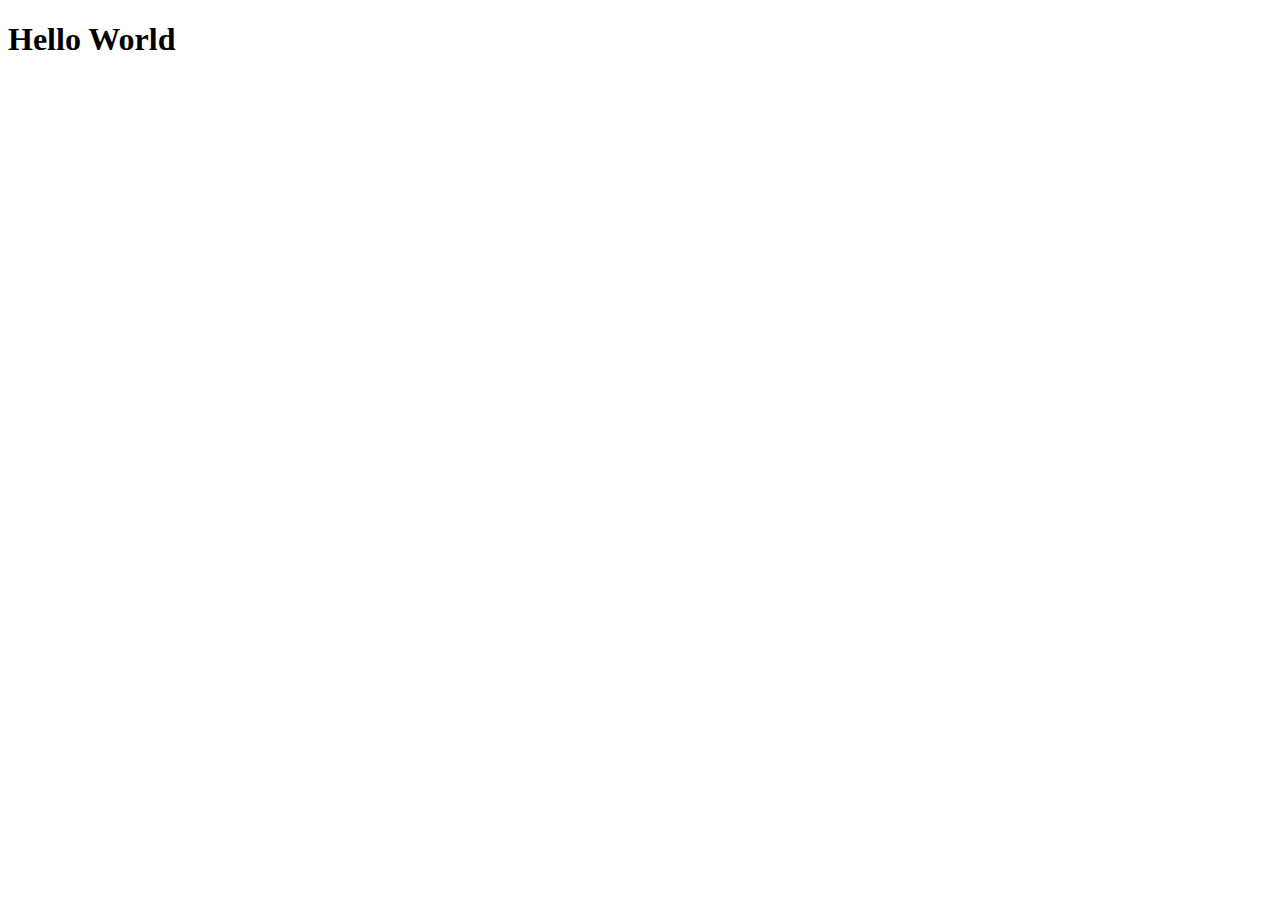
==== index.html @ 5beb9258 "create repo" ====
<!DOCTYPE html>
<html lang="en">
<head>
  <meta charset="UTF-8">
  <meta name="viewport" content="width=device-width, initial-scale=1.0">
  <title>alphabet-game</title>
</head>
<body>
  <h1>Hello World</h1>
</body>
</html>
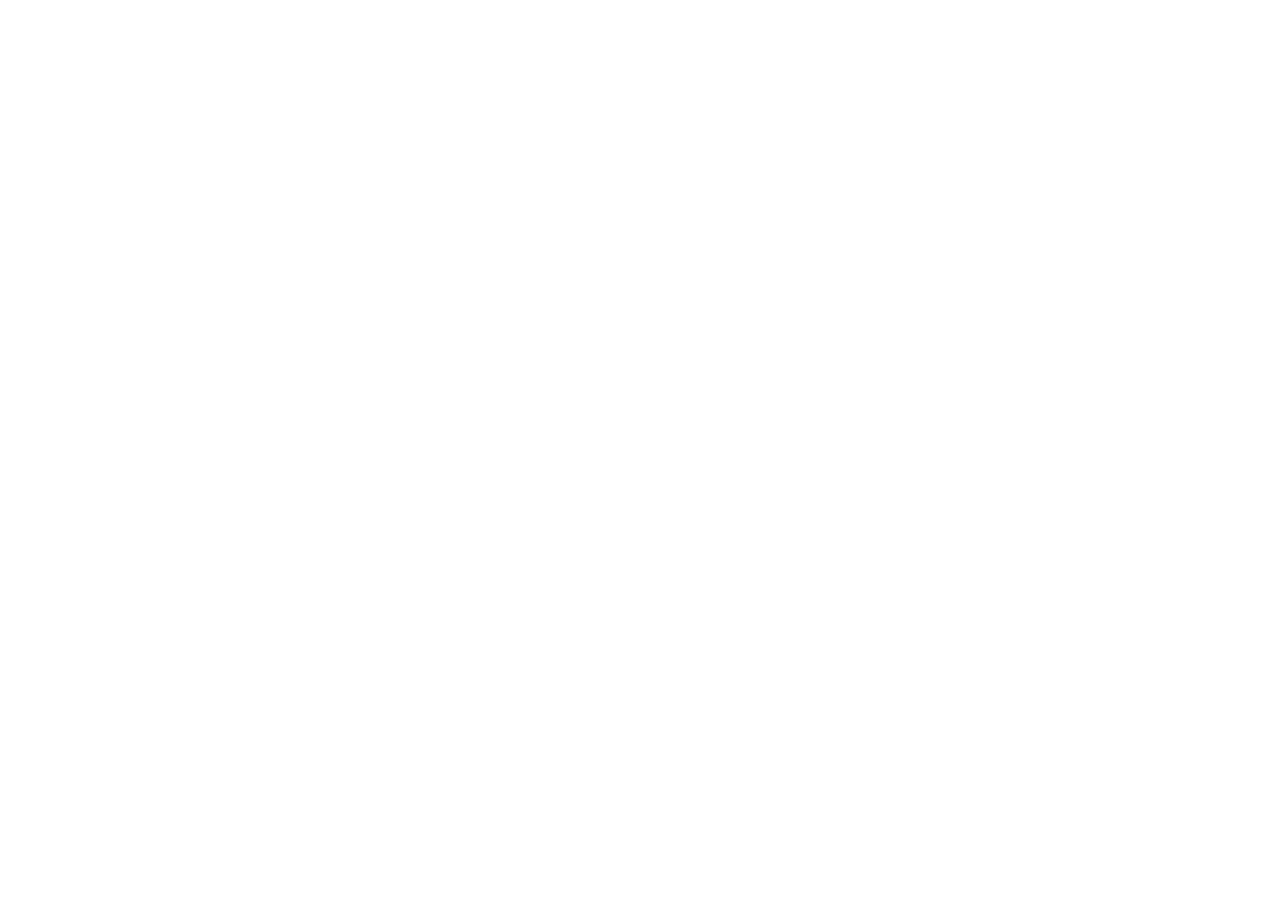
==== commit b6419b81: "image add" ====
--- a/index.html
+++ b/index.html
@@ -4,8 +4,23 @@
   <meta charset="UTF-8">
   <meta name="viewport" content="width=device-width, initial-scale=1.0">
   <title>alphabet-game</title>
+  <link rel="stylesheet" href="style.css">
 </head>
 <body>
-  <h1>Hello World</h1>
+
+  <main>
+    <section>
+      
+    </section>
+
+    <section>
+
+    </section>
+
+    <section>
+
+    </section>
+  </main>
+
 </body>
 </html>--- a/style.css
+++ b/style.css
@@ -0,0 +1,10 @@
+* {
+  margin: 0;
+  padding: 0;
+  box-sizing: border-box;
+  font-family: Arial, Helvetica, sans-serif;
+}
+
+h1 {
+  color: red;
+}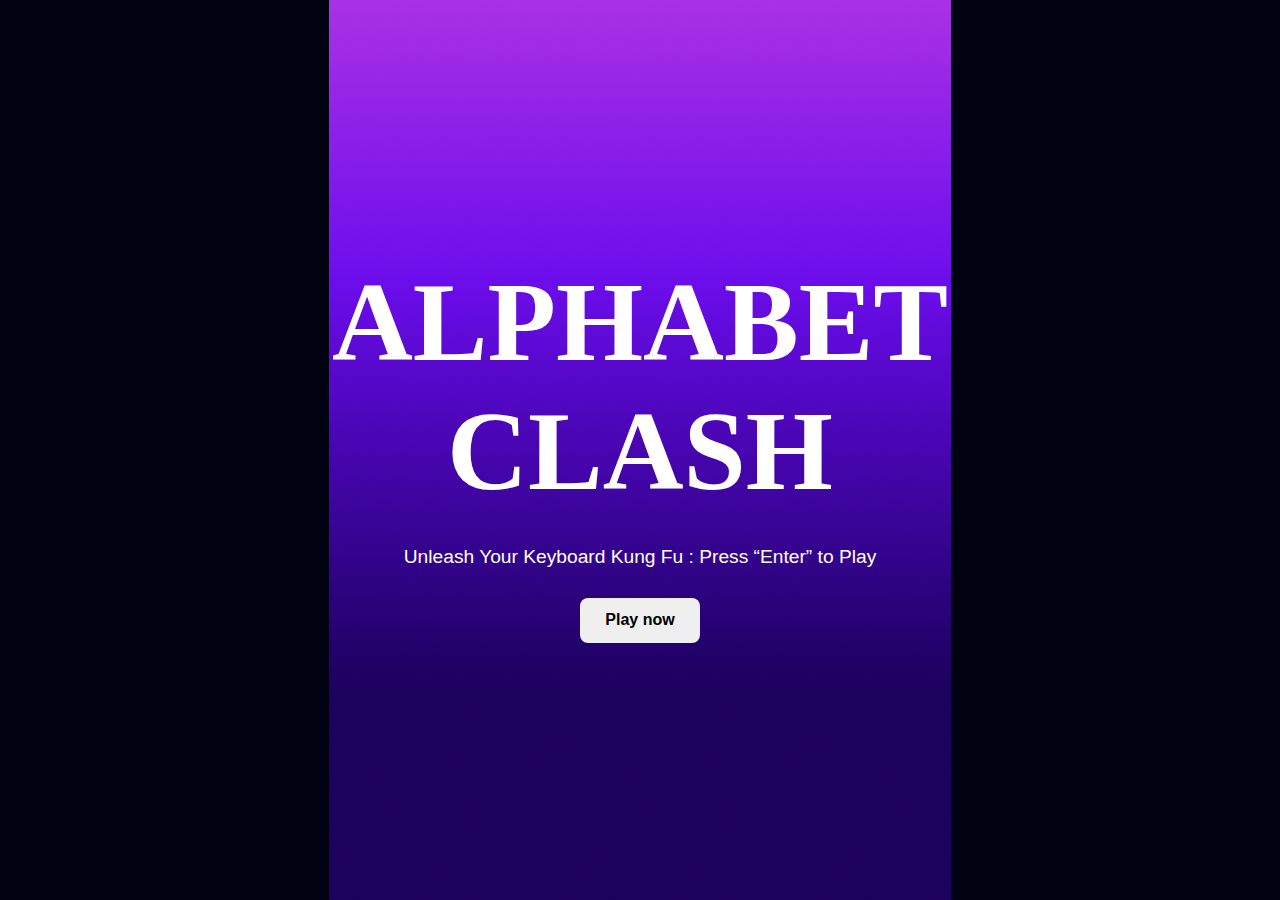
==== commit 4fd5f153: "landing page finished" ====
--- a/index.html
+++ b/index.html
@@ -10,7 +10,17 @@
 
   <main>
     <section>
-      
+      <div class="section_one">
+        <div class="s_one_container">
+          <div class="text_contain">
+            <h1>ALPHABET CLASH</h1>
+            <p>Unleash Your Keyboard Kung Fu : Press “Enter” to Play</p>
+            <div class="paly_btn">
+              <button>Play now</button>
+            </div>
+          </div>
+        </div>
+      </div>
     </section>
 
     <section>
--- a/style.css
+++ b/style.css
@@ -5,6 +5,58 @@
   font-family: Arial, Helvetica, sans-serif;
 }
 
-h1 {
-  color: red;
+.section_one {
+  height: 100vh;
+  width: 100%;
+  background-color: #010313;
+}
+
+.s_one_container {
+  height: 100%;
+  width: 100%;
+  background-repeat: no-repeat;
+  background-position: center;
+  background-image: url("images/background.png");
+  display: flex;
+  align-items: center;
+  justify-content: center;
+}
+
+.text_contain {
+  height: auto;
+  width: 70%;
+  color: white;
+  align-items: center;
+}
+.text_contain h1 {
+  font-size: 7rem;
+  text-align: center;
+  font-family:Impact;
+}
+.text_contain p {
+  font-size: 1.2rem;
+  text-align: center;
+  padding: 30px;
+}
+.paly_btn {
+  height: auto;
+  width: 100%;
+  display: flex;
+  align-items: center;
+  justify-content: center;
+}
+.paly_btn button {
+  height: 45px;
+  width: 120px;
+  border: none;
+  border-radius: 8px;
+  font-size: 1rem;
+  font-weight: 600;
+}
+
+.paly_btn button:hover {
+  background-color: rgb(220, 220, 220);
+}
+.paly_btn button:active {
+  background-color: rgb(190, 190, 190);
 }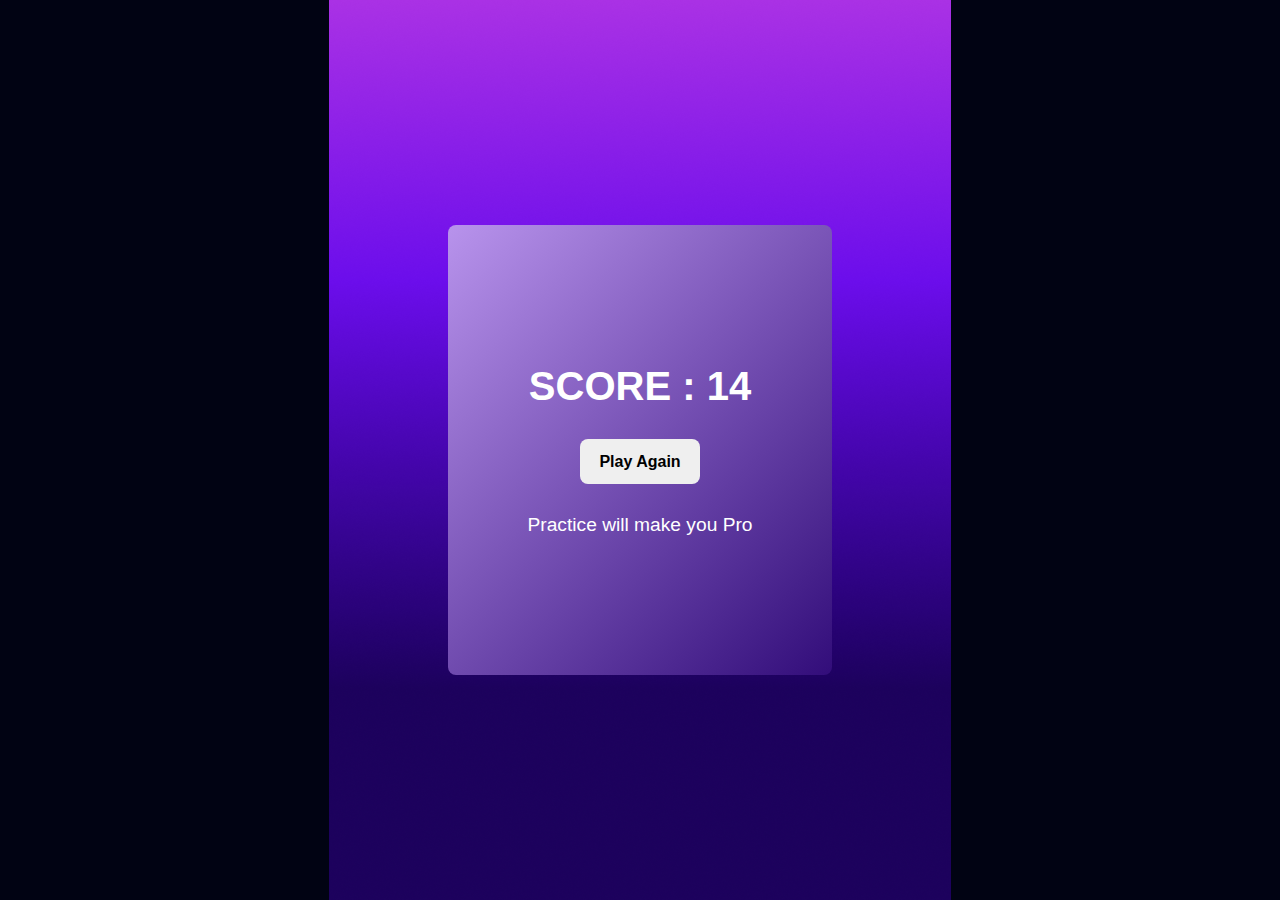
==== commit d29f169c: "get all in one" ====
--- a/index.html
+++ b/index.html
@@ -3,34 +3,142 @@
 <head>
   <meta charset="UTF-8">
   <meta name="viewport" content="width=device-width, initial-scale=1.0">
-  <title>alphabet-game</title>
+  <title>alphabet-game-landing-page</title>
   <link rel="stylesheet" href="style.css">
 </head>
 <body>
 
   <main>
+
     <section>
       <div class="section_one">
         <div class="s_one_container">
+
           <div class="text_contain">
+
             <h1>ALPHABET CLASH</h1>
             <p>Unleash Your Keyboard Kung Fu : Press “Enter” to Play</p>
+
             <div class="paly_btn">
-              <button>Play now</button>
+              <button id="start_btn" onclick= "play()">Play now</button>  
             </div>
+
+          </div>
+
+        </div>
+      </div>
+    </section>
+
+
+
+    <section>
+      <div class="section_two">
+        <div class="s_two_container">
+          <div class="contain">
+
+            <div class="screen_container">
+              <div class="screen">
+
+                <div class="screen_info">
+                  <div class="top_info">
+                    <div class="aleart">
+                      <p>Don't watch keyboard  while playing...</p>
+                    </div>
+                  </div>
+                  <div class="bottom_info">
+                    <div class="letter">
+                      <p id="current_alpabate">Y</p>
+                    </div>
+                  </div>
+                </div>
+
+              </div>
+
+            </div>
+            
+            <div class="keybord_container">
+              <div class="keybord_border">
+              <div class="keybord">
+
+                <div class="key_container_one">
+                  <div class="key">q</div>
+                  <div class="key">w</div>
+                  <div class="key">e</div>
+                  <div class="key">r</div>
+                  <div class="key">t</div>
+                  <div class="key">y</div>
+                  <div class="key">u</div>
+                  <div class="key">i</div>
+                  <div class="key">o</div>
+                  <div class="key">p</div>
+                </div>
+
+                <div class="key_container_two">
+                  <div class="key">a</div>
+                  <div class="key">s</div>
+                  <div class="key">d</div>
+                  <div class="key">f</div>
+                  <div class="key">g</div>
+                  <div class="key">h</div>
+                  <div class="key">j</div>
+                  <div class="key">k</div>
+                  <div class="key">l</div>
+                </div>
+
+                <div class="key_container_three">
+                  <div class="key">z</div>
+                  <div class="key">x</div>
+                  <div class="key">c</div>
+                  <div class="key">v</div>
+                  <div class="key">b</div>
+                  <div class="key">n</div>
+                  <div class="key">m</div>
+                  <div class="key">/</div>
+                </div>
+
+              </div>
+            </div>
+            </div>
+
+            <div class="score">
+
+              <div class="left">
+                <p>Life :</p>
+              </div>
+
+              <div class="right">
+                <p>score :</p>
+              </div>
+
+            </div>
+
+          </div>
+      </div>
+    </div>
+    </section>
+
+
+
+    <section>
+      <div class="section_three">
+        <div class="s_three_container">
+          <div class="score_contain">
+
+            <div class="details">
+              <h2>SCORE : 14</h2>
+            <div class="paly_btn">
+              <a href="game.html"><button>Play Again</button></a>
+            </div>
+            <p>Practice will make you Pro</p>
+            </div>
+
           </div>
         </div>
       </div>
     </section>
 
-    <section>
-
-    </section>
-
-    <section>
-
-    </section>
   </main>
-
+  <script src="sctipt/utileti.js"></script>
+  <script src="sctipt/alphabet.js"></script>
 </body>
 </html>--- a/style.css
+++ b/style.css
@@ -5,18 +5,27 @@
   font-family: Arial, Helvetica, sans-serif;
 }
 
-.section_one {
-  height: 100vh;
-  width: 100%;
-  background-color: #010313;
-}
-
-.s_one_container {
-  height: 100%;
+
+/* Section one styleing ST */
+
+main {
+  height: 100vh;
   width: 100%;
   background-repeat: no-repeat;
   background-position: center;
   background-image: url("images/background.png");
+  background-color: #010313
+}
+
+.section_one {
+  height: 100vh;
+  width: 100%;
+  display: none;
+}
+
+.s_one_container {
+  height: 100%;
+  width: 100%;
   display: flex;
   align-items: center;
   justify-content: center;
@@ -59,4 +68,223 @@
 }
 .paly_btn button:active {
   background-color: rgb(190, 190, 190);
-}+}
+
+/* Section one styleing END */
+
+
+
+/* Section Two styleing ST */
+
+.section_two {
+  height: 100vh;
+  width: 100%;
+  display: none;
+}
+
+.s_two_container {
+  height: 100%;
+  width: 100%;
+  display: flex;
+  justify-content: center;
+}
+
+.contain {
+  height: 100%;
+  width: 70%;
+}
+
+.screen_container {
+  height: 40%;
+  width: 100%;
+  display: flex;
+  margin-top: 10px;
+  justify-content: center;
+}
+.screen {
+  height: 100%;
+  width: 90%;
+  border: 10px solid #242634;
+  border-radius: 8px;
+  background-color: #b2b3b898;
+  display: flex;
+  justify-content: center;
+}
+
+.screen_info {
+  height: 100%;
+  width: 60%;
+}
+
+.top_info {
+  height: 30%;
+  width: 100%;
+  display: flex;
+  justify-content: center;
+}
+
+.aleart {
+  height: 50%;
+  width: 65%;
+  color: white;
+  text-align: center;
+  border-bottom-left-radius: 8px;
+  border-bottom-right-radius: 8px;
+  background-color: #242634;
+}
+.bottom_info {
+  height: 70%;
+  width: 100%;
+  display: flex;
+  align-items: center;
+  justify-content: center;
+}
+.letter p {
+  font-size: 5rem;
+  font-weight: 600;
+}
+
+
+.keybord_container {
+  height: 40%;
+  width: 100%;
+  display: flex;
+  align-items: center;
+  justify-content: center;
+}
+
+.keybord_border {
+  height: 80%;
+  width: 55%;
+  border-radius: 10px;
+  display: flex;
+  align-items: center;
+  justify-content: center;
+  background-color: #e6e6e6c4;
+}
+
+.keybord {
+  height: auto;
+  width: 90%;
+}
+.key_container_one {
+  height: auto;
+  width: 100%;
+  display: flex;
+  justify-content: space-between;
+}
+
+.key_container_two {
+  height: auto;
+  width: 100%;
+  display: flex;
+  margin: 10px 0;
+  justify-content: space-around;
+}
+
+.key_container_three {
+  height: auto;
+  width: 100%;
+  display: flex;
+  justify-content: space-evenly;
+}
+
+
+.key {
+  height: 40px;
+  width: 40px;
+  border-radius: 8px;
+  text-align: center;
+  padding-top: 8px;
+  background-color: #ffffff;
+}
+.key:hover {
+  background-color: #ffa500;
+}
+.key:active {
+  background-color: #db8f00;
+}
+
+
+.score {
+  height: 20%;
+  width: 100%;
+  color: white;
+  display: flex;
+  justify-content: space-around;
+  align-items: center;
+}
+
+.left {
+  height: 40%;
+  width: 20%;
+  margin-left: 20px;
+  font-size: 1.1rem;
+  font-weight: 600;
+  border-radius: 50px;
+  background-color: #894189;
+}
+.left p {
+  padding-top: 13px;
+  padding-left: 20px;
+}
+
+.right {
+  height: 40%;
+  width: 20%;
+  font-size: 1.1rem;
+  font-weight: 600;
+  margin-right: 20px;
+  border-radius: 50px;
+  background-color: #360490;
+}
+.right p {
+  padding-top: 13px;
+  padding-left: 20px;
+}
+
+
+/* Section Two styleing END */
+
+
+/* Section Three styleing ST */
+
+.section_three {
+  height: 100vh;
+  width: 100%;
+}
+
+.s_three_container {
+  height: 100%;
+  width: 100%;
+  display: flex;
+  align-items: center;
+  justify-content: center;
+}
+
+.score_contain {
+  height: 50%;
+  width: 30%;
+  border-radius: 8px;
+  background: linear-gradient(-45deg, #320d7a, #b893ec);
+  display: flex;
+  align-items: center;
+  justify-content: center;
+}
+
+.details h2 {
+  text-align: center;
+  color: white;
+  font-size: 2.5rem;
+  font-weight: 800;
+  padding-bottom: 30px;
+}
+
+.details p {
+  text-align: center;
+  color: white;
+  font-size: 1.2rem;
+  padding-top: 30px;
+}
+
+/* Section Three styleing END */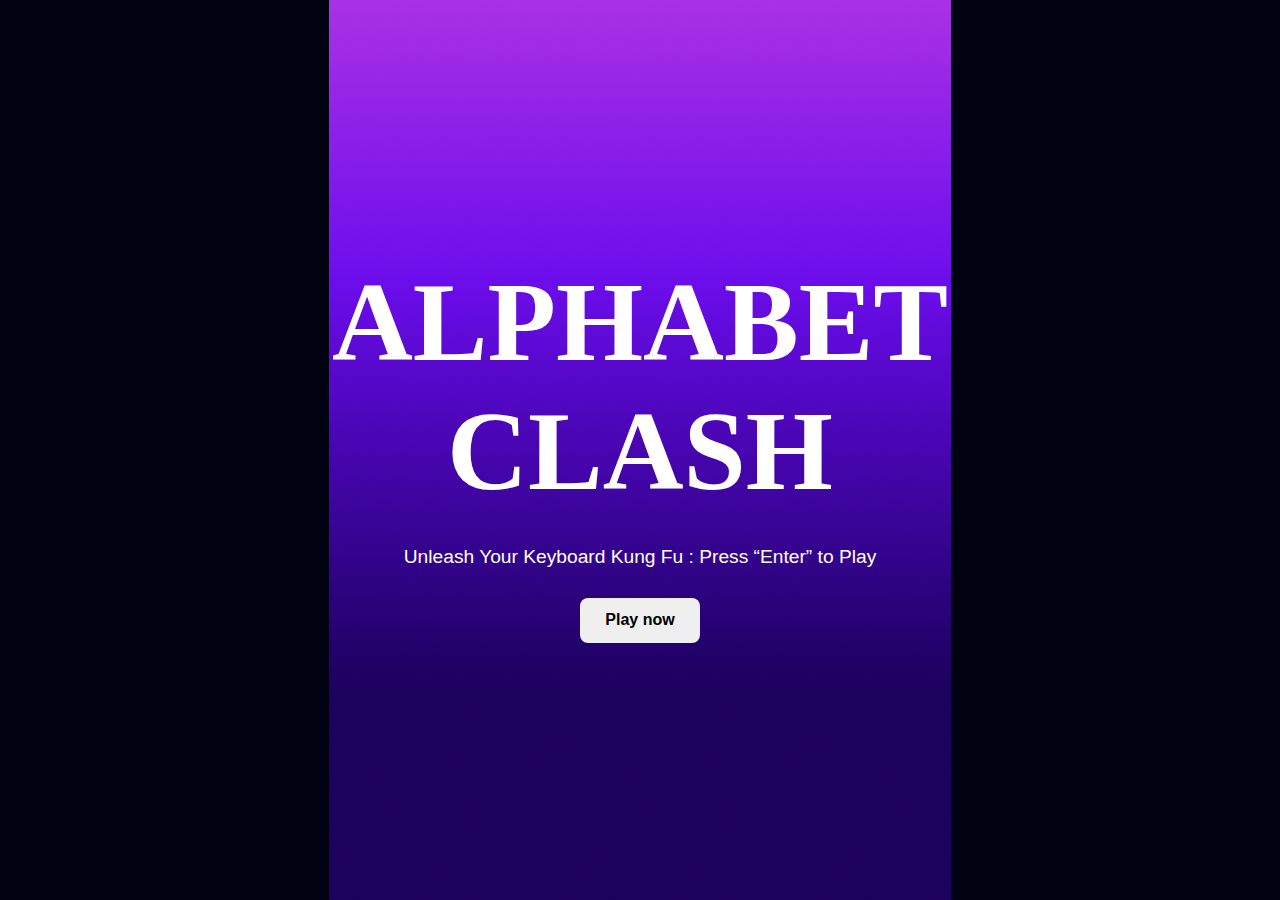
==== commit 225a8750: "50% done" ====
--- a/index.html
+++ b/index.html
@@ -11,7 +11,7 @@
   <main>
 
     <section>
-      <div class="section_one">
+      <div id="home_page" class="section_one">
         <div class="s_one_container">
 
           <div class="text_contain">
@@ -32,7 +32,7 @@
 
 
     <section>
-      <div class="section_two">
+      <div id="play_ground" class="section_two" style="display: none;">
         <div class="s_two_container">
           <div class="contain">
 
@@ -61,39 +61,39 @@
               <div class="keybord">
 
                 <div class="key_container_one">
-                  <div class="key">q</div>
-                  <div class="key">w</div>
-                  <div class="key">e</div>
-                  <div class="key">r</div>
-                  <div class="key">t</div>
-                  <div class="key">y</div>
-                  <div class="key">u</div>
-                  <div class="key">i</div>
-                  <div class="key">o</div>
-                  <div class="key">p</div>
+                  <div id="q" class="key">q</div>
+                  <div id="w" class="key">w</div>
+                  <div id="e" class="key">e</div>
+                  <div id="r" class="key">r</div>
+                  <div id="t" class="key">t</div>
+                  <div id="y" class="key">y</div>
+                  <div id="u" class="key">u</div>
+                  <div id="i" class="key">i</div>
+                  <div id="o" class="key">o</div>
+                  <div id="p" class="key">p</div>
                 </div>
 
                 <div class="key_container_two">
-                  <div class="key">a</div>
-                  <div class="key">s</div>
-                  <div class="key">d</div>
-                  <div class="key">f</div>
-                  <div class="key">g</div>
-                  <div class="key">h</div>
-                  <div class="key">j</div>
-                  <div class="key">k</div>
-                  <div class="key">l</div>
+                  <div id="a" class="key">a</div>
+                  <div id="s" class="key">s</div>
+                  <div id="d" class="key">d</div>
+                  <div id="f" class="key">f</div>
+                  <div id="g" class="key">g</div>
+                  <div id="h" class="key">h</div>
+                  <div id="j" class="key">j</div>
+                  <div id="k" class="key">k</div>
+                  <div id="l" class="key">l</div>
                 </div>
 
                 <div class="key_container_three">
-                  <div class="key">z</div>
-                  <div class="key">x</div>
-                  <div class="key">c</div>
-                  <div class="key">v</div>
-                  <div class="key">b</div>
-                  <div class="key">n</div>
-                  <div class="key">m</div>
-                  <div class="key">/</div>
+                  <div id="z" class="key">z</div>
+                  <div id="x" class="key">x</div>
+                  <div id="c" class="key">c</div>
+                  <div id="v" class="key">v</div>
+                  <div id="b" class="key">b</div>
+                  <div id="n" class="key">n</div>
+                  <div id="m" class="key">m</div>
+                  <div id="/" class="key">/</div>
                 </div>
 
               </div>
@@ -120,7 +120,7 @@
 
 
     <section>
-      <div class="section_three">
+      <div class="section_three" style="display: none;">
         <div class="s_three_container">
           <div class="score_contain">
 
--- a/style.css
+++ b/style.css
@@ -20,7 +20,6 @@
 .section_one {
   height: 100vh;
   width: 100%;
-  display: none;
 }
 
 .s_one_container {
@@ -79,7 +78,6 @@
 .section_two {
   height: 100vh;
   width: 100%;
-  display: none;
 }
 
 .s_two_container {
@@ -198,13 +196,6 @@
   padding-top: 8px;
   background-color: #ffffff;
 }
-.key:hover {
-  background-color: #ffa500;
-}
-.key:active {
-  background-color: #db8f00;
-}
-
 
 .score {
   height: 20%;
